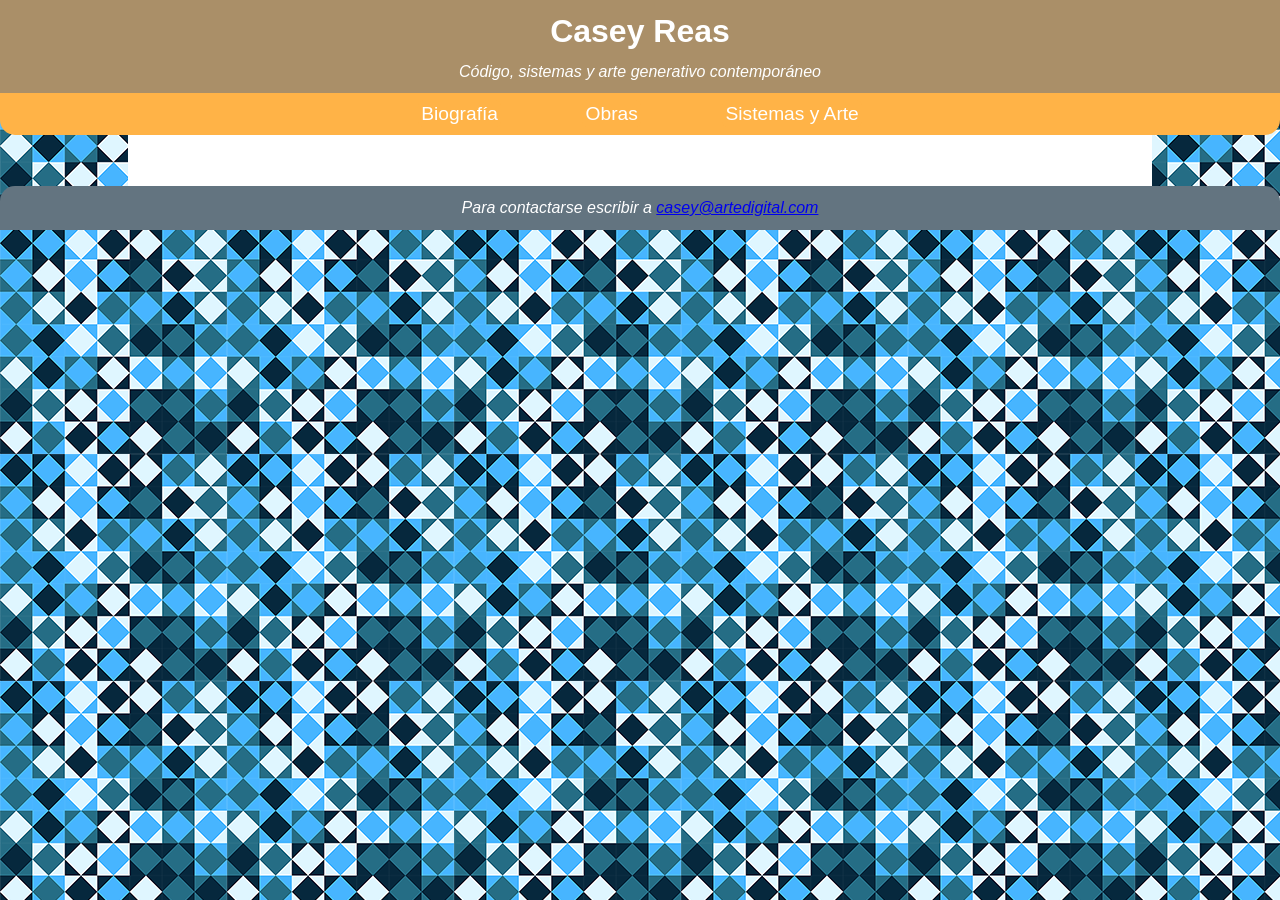
==== obras.html @ 544ff40e "creación de archivos obras y sistemayarte, links - Se creó la estructura de obras.html y sistemasyar" ====
<!DOCTYPE html>
<html lang="es">
    <head>
        <meta charset="UTF-8">
        <title>Obras</title>
        <link rel="stylesheet" href="css/estilos.css">
    </head>
    <body>
        <header>
            <div id="txtHeader">
                <h1>Casey Reas</h1>
                <p><i>Código, sistemas y arte generativo contemporáneo</i></p>
            </div>
            <nav>
                <ul>
                    <li><a href="index.html">Biografía</a></li>
                    <li><a href="obras.html">Obras</a></li>
                    <li><a href="sistemasyarte.html">Sistemas y Arte</a></li>
                </ul>
            </nav>
        </header>
        <main>
        
        </main>
        <footer>
            <address>
                <p>
                    Para contactarse escribir a <a href="mailto:casey@artedigital.com">casey@artedigital.com</a>
                </p>
            </address>
        </footer>
    </body>
</html>
---- css/estilos.css ----
/*------------TODO:------------*/

* {
    font-family: "Lato", sans-serif;
    margin: 0;
    padding: 0;
    box-sizing: border-box;
}

/*------------Etiquetas Semánticas:------------*/

body {
    background-image: url("../img/fondo.png");
    max-width: 1400px;
    text-align: center;
}

main {
    background-color: white;
    margin-left: 10%;
    margin-right: 10%;
    padding: 2%;
}

article {
    margin-left: 15%;
    margin-right: 15%;
}

section {
    margin-top: 5%;
    margin-bottom: 5%;
}

footer {
    background-color: #637480;
    color: white;
    padding-top: 1%;
    padding-bottom: 1%;
    border-radius: 15px 15px 0 0;
}

/*------------Selectores:------------*/

main p {
    text-align: justify;
    padding-bottom: 1rem;
    line-height: 1.5em;
}

main h1, main h3 {
    padding-bottom: 2rem;
}

#txtHeader h1{
    padding-bottom: 1%;
}

/*------------NAV:------------*/

nav {
	background-color: #FFB347;
    padding-top: 0.5%;
    padding-bottom: 0.5%;
    border-radius: 0 0 15px 15px;
}

nav ul {
	list-style-type: none;
	padding: 0;
    margin: 0;
}

nav li {
	display: inline-block;
    padding-left: 3%;
    padding-right: 3%;
}
    
nav a {
    text-decoration: none;
    font-size: 1.2rem;
    line-height: 1.5em;
    padding: 0.2rem;
    border-radius: 5px;
}

nav a:link {
	background-color:  #FFB347;
	color: #FFF;
}

nav a:visited {
	background-color:  #FFB347;
	color: #000;
}

nav a:hover {
	background-color: #47B5FF;
	color: #FFF;  
}

nav a:active {
	background-color: #256d85;
	color: #000;
}

/*------------Clases------------*/

.imgHorizontales {
    width: 100%;
    height: auto;
    display: block;
    padding-bottom: 2%;
}

.imgVerticales {
    width: 50%;
    height: auto;
    display: block;
    margin-left: auto;
    margin-right: auto;
}

.videoYouTube {
    display: block;
    margin-left: auto;
    margin-right: auto;
}

/*------------IDs------------*/

#txtHeader {
    padding: 1% 0;
    color: #FFF;
    background-color: #AA8F68;
}

#cita {
    color: gray;
    font-size: 0.9rem;
    text-align: center;
    display: block;
}
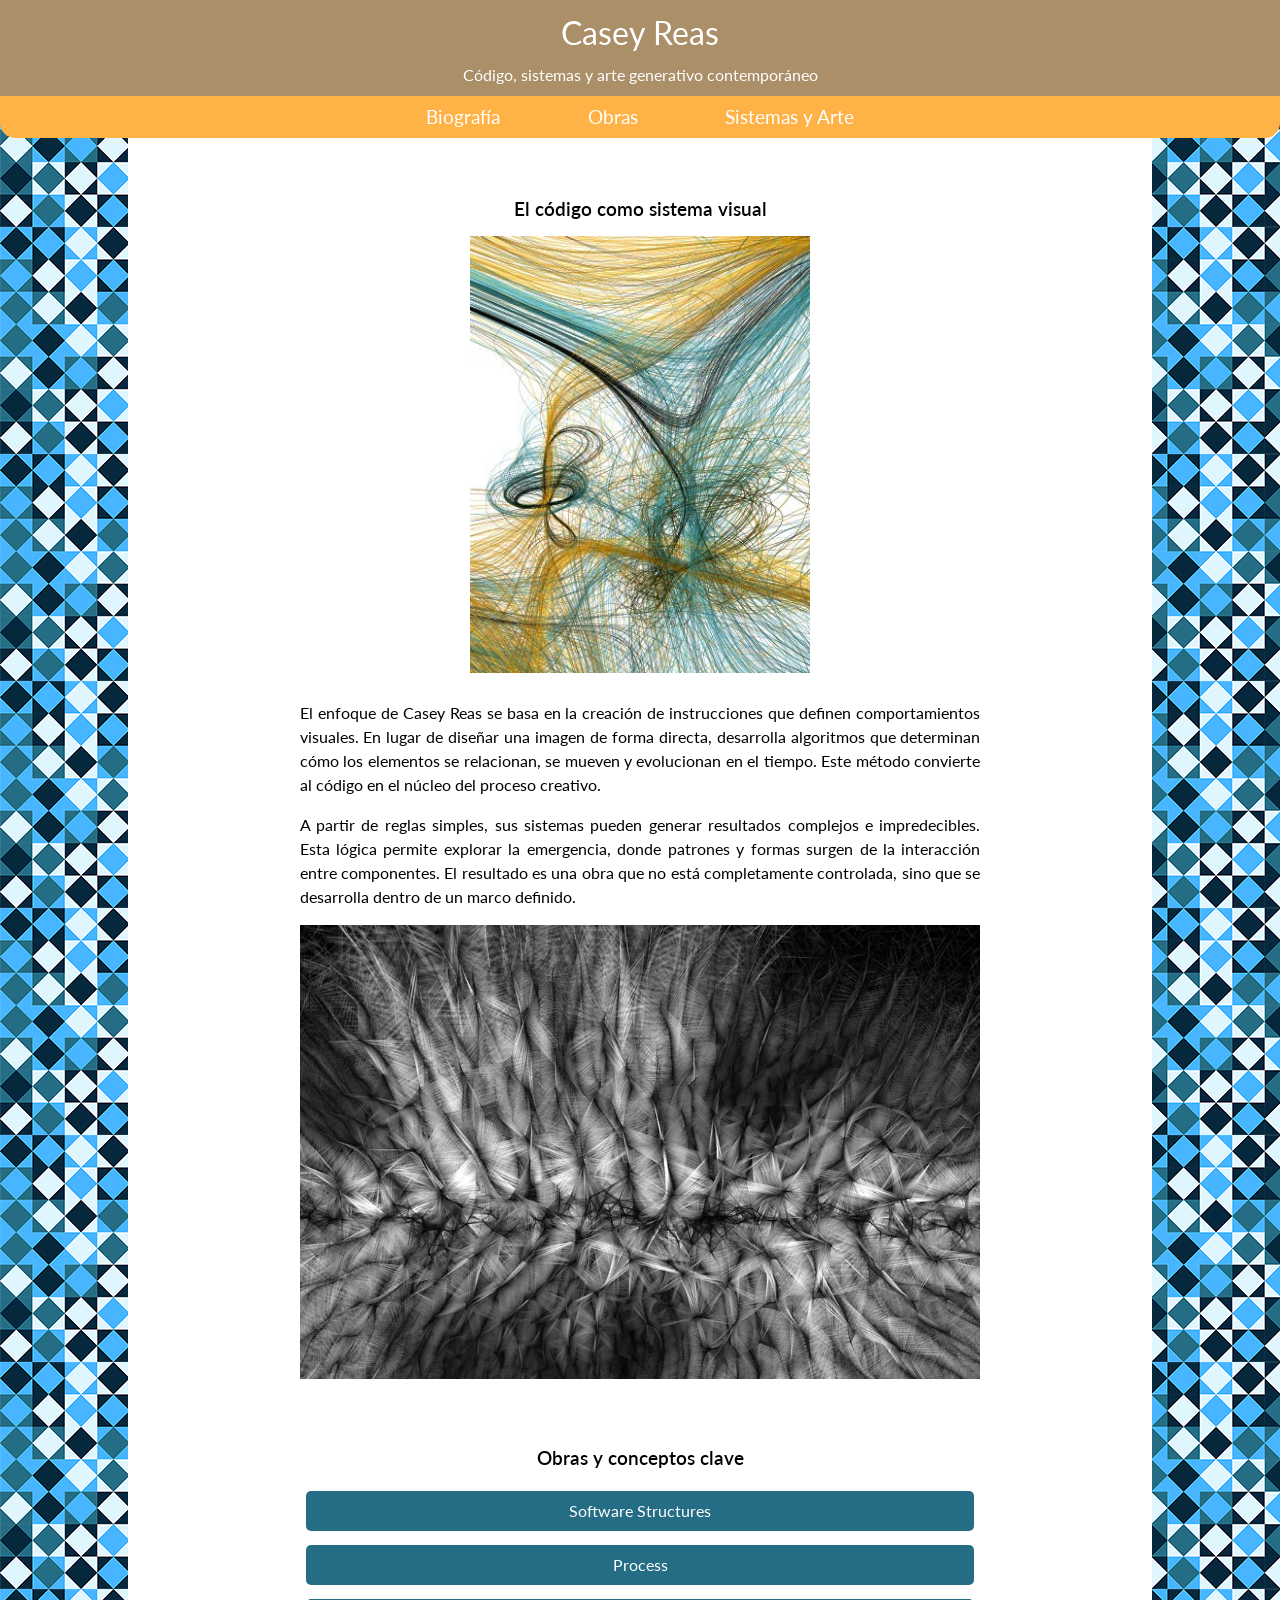
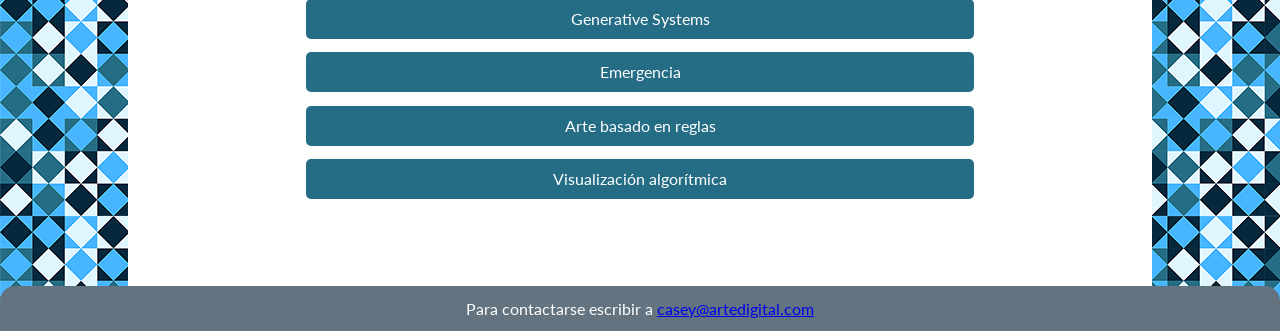
==== commit c5e6a48d: "Obras y Sistemas y Arte - Se completó los requisitos mínimos de obras.html y sistemasyarte.html - Se" ====
--- a/obras.html
+++ b/obras.html
@@ -4,30 +4,66 @@
         <meta charset="UTF-8">
         <title>Obras</title>
         <link rel="stylesheet" href="css/estilos.css">
+        <link rel="preconnect" href="https://fonts.googleapis.com">
+        <link rel="preconnect" href="https://fonts.gstatic.com" crossorigin>
+        <link href="https://fonts.googleapis.com/css2?family=Arvo:ital,wght@0,400;0,700;1,400;1,700&family=Lato:ital,wght@0,100;0,300;0,400;0,700;0,900;1,100;1,300;1,400;1,700;1,900&display=swap" 
+        rel="stylesheet">
     </head>
     <body>
-        <header>
-            <div id="txtHeader">
-                <h1>Casey Reas</h1>
-                <p><i>Código, sistemas y arte generativo contemporáneo</i></p>
-            </div>
-            <nav>
-                <ul>
-                    <li><a href="index.html">Biografía</a></li>
-                    <li><a href="obras.html">Obras</a></li>
-                    <li><a href="sistemasyarte.html">Sistemas y Arte</a></li>
-                </ul>
-            </nav>
-        </header>
-        <main>
-        
-        </main>
-        <footer>
-            <address>
-                <p>
-                    Para contactarse escribir a <a href="mailto:casey@artedigital.com">casey@artedigital.com</a>
-                </p>
-            </address>
-        </footer>
+        <div class="contenedor">
+            <header>
+                <div id="txtHeader">
+                    <h1>Casey Reas</h1>
+                    <p><i>Código, sistemas y arte generativo contemporáneo</i></p>
+                </div>
+                <nav>
+                    <ul>
+                        <li><a href="index.html">Biografía</a></li>
+                        <li><a href="obras.html">Obras</a></li>
+                        <li><a href="sistemasyarte.html">Sistemas y Arte</a></li>
+                    </ul>
+                </nav>
+            </header>
+            <main>
+                <article>
+                    <section>
+                        <a id="visuAlgorit"></a>
+                        <h1>El código como sistema visual</h1>
+                        <img class="imgVerticales" src="img/reas-4.jpg" alt="Obra de Casey Reas">
+                        <p>
+                            El enfoque de Casey Reas se basa en la creación de instrucciones que definen comportamientos visuales. 
+                            En lugar de diseñar una imagen de forma directa, desarrolla algoritmos que determinan cómo los elementos 
+                            se relacionan, se mueven y evolucionan en el tiempo. Este método convierte al código en el núcleo del 
+                            proceso creativo.
+                        </p>
+                        <p>
+                            A partir de reglas simples, sus sistemas pueden generar resultados complejos e impredecibles. Esta 
+                            lógica permite explorar la emergencia, donde patrones y formas surgen de la interacción entre 
+                            componentes. El resultado es una obra que no está completamente controlada, sino que se desarrolla 
+                            dentro de un marco definido.
+                        </p>
+                        <img class="imgHorizontales" src="img/reas-2.jpg" alt="Obra de Casey Reas">
+                    </section>
+                    <section>
+                        <h3>Obras y conceptos clave</h3>
+                        <ul id="lista">
+                            <li><a href="https://whitney.org/exhibitions/software-structures" target="_blank">Software Structures</a></li>
+                            <li><a href="https://reas.com/process" target="_blank">Process</a></li>
+                            <li><a href="https://cooper.edu/events-and-exhibitions/events/discussion-generative-systems-art-casey-reas-mario-klingemann" target="_blank">Generative Systems</a></li>
+                            <li><a href="https://www.amygoodchild.com/blog/emergence" target="_blank">Emergencia</a></li>
+                            <li><a href="sistemasyarte.html" target="_blank">Arte basado en reglas</a></li>
+                            <li><a href="#visuAlgorit">Visualización algorítmica</a></li>
+                        </ul>
+                    </section>   
+                </article>
+            </main>
+            <footer>
+                <address>
+                    <p>
+                        Para contactarse escribir a <a href="mailto:casey@artedigital.com">casey@artedigital.com</a>
+                    </p>
+                </address>
+            </footer>
+        </div>
     </body>
 </html>
--- a/css/estilos.css
+++ b/css/estilos.css
@@ -2,17 +2,18 @@
 
 * {
     font-family: "Lato", sans-serif;
+    font-weight: 400;
+    font-style: normal;
     margin: 0;
     padding: 0;
     box-sizing: border-box;
+    text-align: center;
 }
 
 /*------------Etiquetas Semánticas:------------*/
 
 body {
     background-image: url("../img/fondo.png");
-    max-width: 1400px;
-    text-align: center;
 }
 
 main {
@@ -29,7 +30,7 @@
 
 section {
     margin-top: 5%;
-    margin-bottom: 5%;
+    margin-bottom: 8%;
 }
 
 footer {
@@ -38,22 +39,6 @@
     padding-top: 1%;
     padding-bottom: 1%;
     border-radius: 15px 15px 0 0;
-}
-
-/*------------Selectores:------------*/
-
-main p {
-    text-align: justify;
-    padding-bottom: 1rem;
-    line-height: 1.5em;
-}
-
-main h1, main h3 {
-    padding-bottom: 2rem;
-}
-
-#txtHeader h1{
-    padding-bottom: 1%;
 }
 
 /*------------NAV:------------*/
@@ -105,7 +90,70 @@
 	color: #000;
 }
 
+/*------------Selectores:------------*/
+
+main p {
+    text-align: justify;
+    padding-bottom: 1rem;
+    line-height: 1.5em;
+}
+
+main h1, main h3 {
+    padding-bottom: 1rem;
+    font-weight: 600;
+}
+
+#txtHeader h1{
+    padding-bottom: 1%;
+}
+
+main #lista {
+    padding: 0;
+    margin: 0;
+    list-style-type: none; 
+}
+
+main #lista li {
+    padding: 1%;
+}
+
+main #lista a {
+    display: block;
+    text-decoration: none;
+    line-height: 1.5em;
+    padding: 0.5rem;
+    border-radius: 5px;
+}
+
+main #lista a:link {
+	background-color: #256d85;
+	color: #FFF;
+}
+
+main #lista a:visited {
+	background-color: #256d85;
+	color: #47B5FF;
+}
+
+main #lista a:hover {
+	background-color: #244e5b;
+	color: #47B5FF;  
+}
+
+main #lista a:active {
+	background-color: #47B5FF;
+	color: #06283D;
+}
+
+
+
 /*------------Clases------------*/
+
+.contenedor{
+    max-width: 1400px;
+    width: 100%;
+    margin: 0 auto;
+}
 
 .imgHorizontales {
     width: 100%;
@@ -120,12 +168,14 @@
     display: block;
     margin-left: auto;
     margin-right: auto;
+    padding-bottom: 4%;
 }
 
 .videoYouTube {
     display: block;
     margin-left: auto;
     margin-right: auto;
+    padding-bottom: 2%;
 }
 
 /*------------IDs------------*/
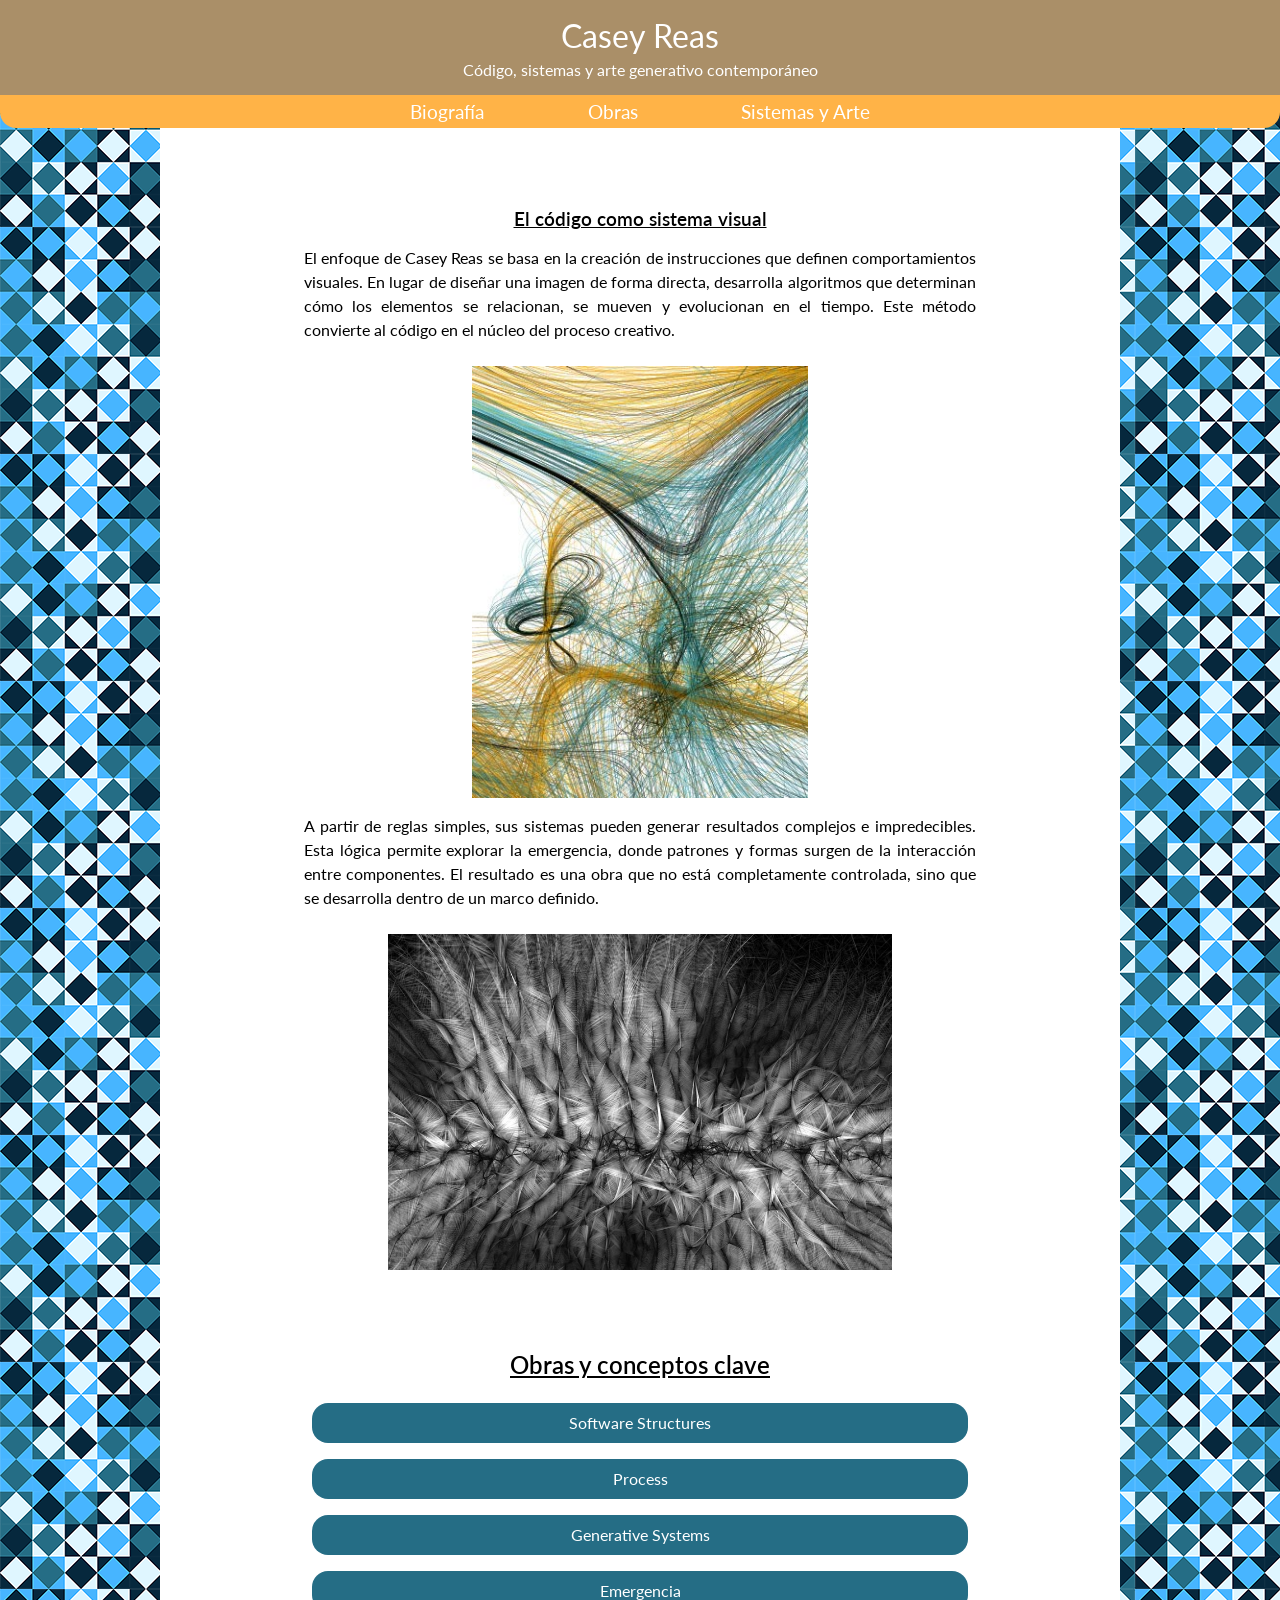
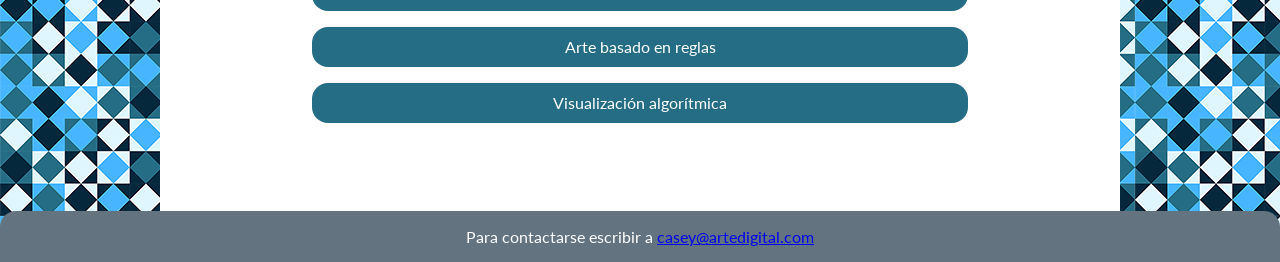
==== commit 1233242d: "Correcciones en las Unidades de Medidas - Se corrigieron las unaidades de medidas en el archivo esti" ====
--- a/obras.html
+++ b/obras.html
@@ -29,13 +29,13 @@
                     <section>
                         <a id="visuAlgorit"></a>
                         <h1>El código como sistema visual</h1>
-                        <img class="imgVerticales" src="img/reas-4.jpg" alt="Obra de Casey Reas">
                         <p>
                             El enfoque de Casey Reas se basa en la creación de instrucciones que definen comportamientos visuales. 
                             En lugar de diseñar una imagen de forma directa, desarrolla algoritmos que determinan cómo los elementos 
                             se relacionan, se mueven y evolucionan en el tiempo. Este método convierte al código en el núcleo del 
                             proceso creativo.
                         </p>
+                        <img class="imgVerticales" src="img/reas-4.jpg" alt="Obra de Casey Reas">
                         <p>
                             A partir de reglas simples, sus sistemas pueden generar resultados complejos e impredecibles. Esta 
                             lógica permite explorar la emergencia, donde patrones y formas surgen de la interacción entre 
@@ -45,7 +45,7 @@
                         <img class="imgHorizontales" src="img/reas-2.jpg" alt="Obra de Casey Reas">
                     </section>
                     <section>
-                        <h3>Obras y conceptos clave</h3>
+                        <h2>Obras y conceptos clave</h2>
                         <ul id="lista">
                             <li><a href="https://whitney.org/exhibitions/software-structures" target="_blank">Software Structures</a></li>
                             <li><a href="https://reas.com/process" target="_blank">Process</a></li>
--- a/css/estilos.css
+++ b/css/estilos.css
@@ -18,36 +18,38 @@
 
 main {
     background-color: white;
-    margin-left: 10%;
-    margin-right: 10%;
-    padding: 2%;
+    margin: 0 10rem;
+    padding: 1rem;
 }
 
 article {
-    margin-left: 15%;
-    margin-right: 15%;
+    margin: 0 8rem;
 }
 
 section {
-    margin-top: 5%;
-    margin-bottom: 8%;
+    margin: 4rem 0;
 }
 
 footer {
     background-color: #637480;
     color: white;
-    padding-top: 1%;
-    padding-bottom: 1%;
-    border-radius: 15px 15px 0 0;
+    padding-top: 1rem;
+    padding-bottom: 1rem;
+    border-radius: 1rem 1rem 0 0;
+}
+
+h1, h2 {
+    font-family: "Lato", sans-serif;
+    font-style: normal;
 }
 
 /*------------NAV:------------*/
 
 nav {
 	background-color: #FFB347;
-    padding-top: 0.5%;
-    padding-bottom: 0.5%;
-    border-radius: 0 0 15px 15px;
+    padding-top: 0.3rem;
+    padding-bottom: 0.3rem;
+    border-radius: 0 0 1rem 1rem;
 }
 
 nav ul {
@@ -58,16 +60,16 @@
 
 nav li {
 	display: inline-block;
-    padding-left: 3%;
-    padding-right: 3%;
+    padding-left: 3rem;
+    padding-right: 3rem;
 }
     
 nav a {
     text-decoration: none;
     font-size: 1.2rem;
-    line-height: 1.5em;
-    padding: 0.2rem;
-    border-radius: 5px;
+    line-height: 1.5rem;
+    padding: 0.1rem;
+    border-radius: 0.3rem;
 }
 
 nav a:link {
@@ -94,17 +96,18 @@
 
 main p {
     text-align: justify;
-    padding-bottom: 1rem;
-    line-height: 1.5em;
+    padding-bottom: 1.5rem;
+    line-height: 1.5rem;
 }
 
-main h1, main h3 {
+main h1, main h2 {
     padding-bottom: 1rem;
     font-weight: 600;
+    text-decoration: underline;
 }
 
 #txtHeader h1{
-    padding-bottom: 1%;
+    padding-bottom: 0.3rem;
 }
 
 main #lista {
@@ -114,15 +117,15 @@
 }
 
 main #lista li {
-    padding: 1%;
+    padding: 0.5rem;
 }
 
 main #lista a {
     display: block;
     text-decoration: none;
-    line-height: 1.5em;
+    line-height: 1.5rem;
     padding: 0.5rem;
-    border-radius: 5px;
+    border-radius: 1rem;
 }
 
 main #lista a:link {
@@ -156,10 +159,12 @@
 }
 
 .imgHorizontales {
-    width: 100%;
+    width: 75%;
     height: auto;
     display: block;
-    padding-bottom: 2%;
+    margin-left: auto;
+    margin-right: auto;
+    padding-bottom: 1rem;
 }
 
 .imgVerticales {
@@ -168,20 +173,20 @@
     display: block;
     margin-left: auto;
     margin-right: auto;
-    padding-bottom: 4%;
+    padding-bottom: 1rem;
 }
 
 .videoYouTube {
     display: block;
     margin-left: auto;
     margin-right: auto;
-    padding-bottom: 2%;
+    padding-bottom: 3rem;
 }
 
 /*------------IDs------------*/
 
 #txtHeader {
-    padding: 1% 0;
+    padding: 1rem 0;
     color: #FFF;
     background-color: #AA8F68;
 }
@@ -191,8 +196,4 @@
     font-size: 0.9rem;
     text-align: center;
     display: block;
-}
-
-
-
-
+}
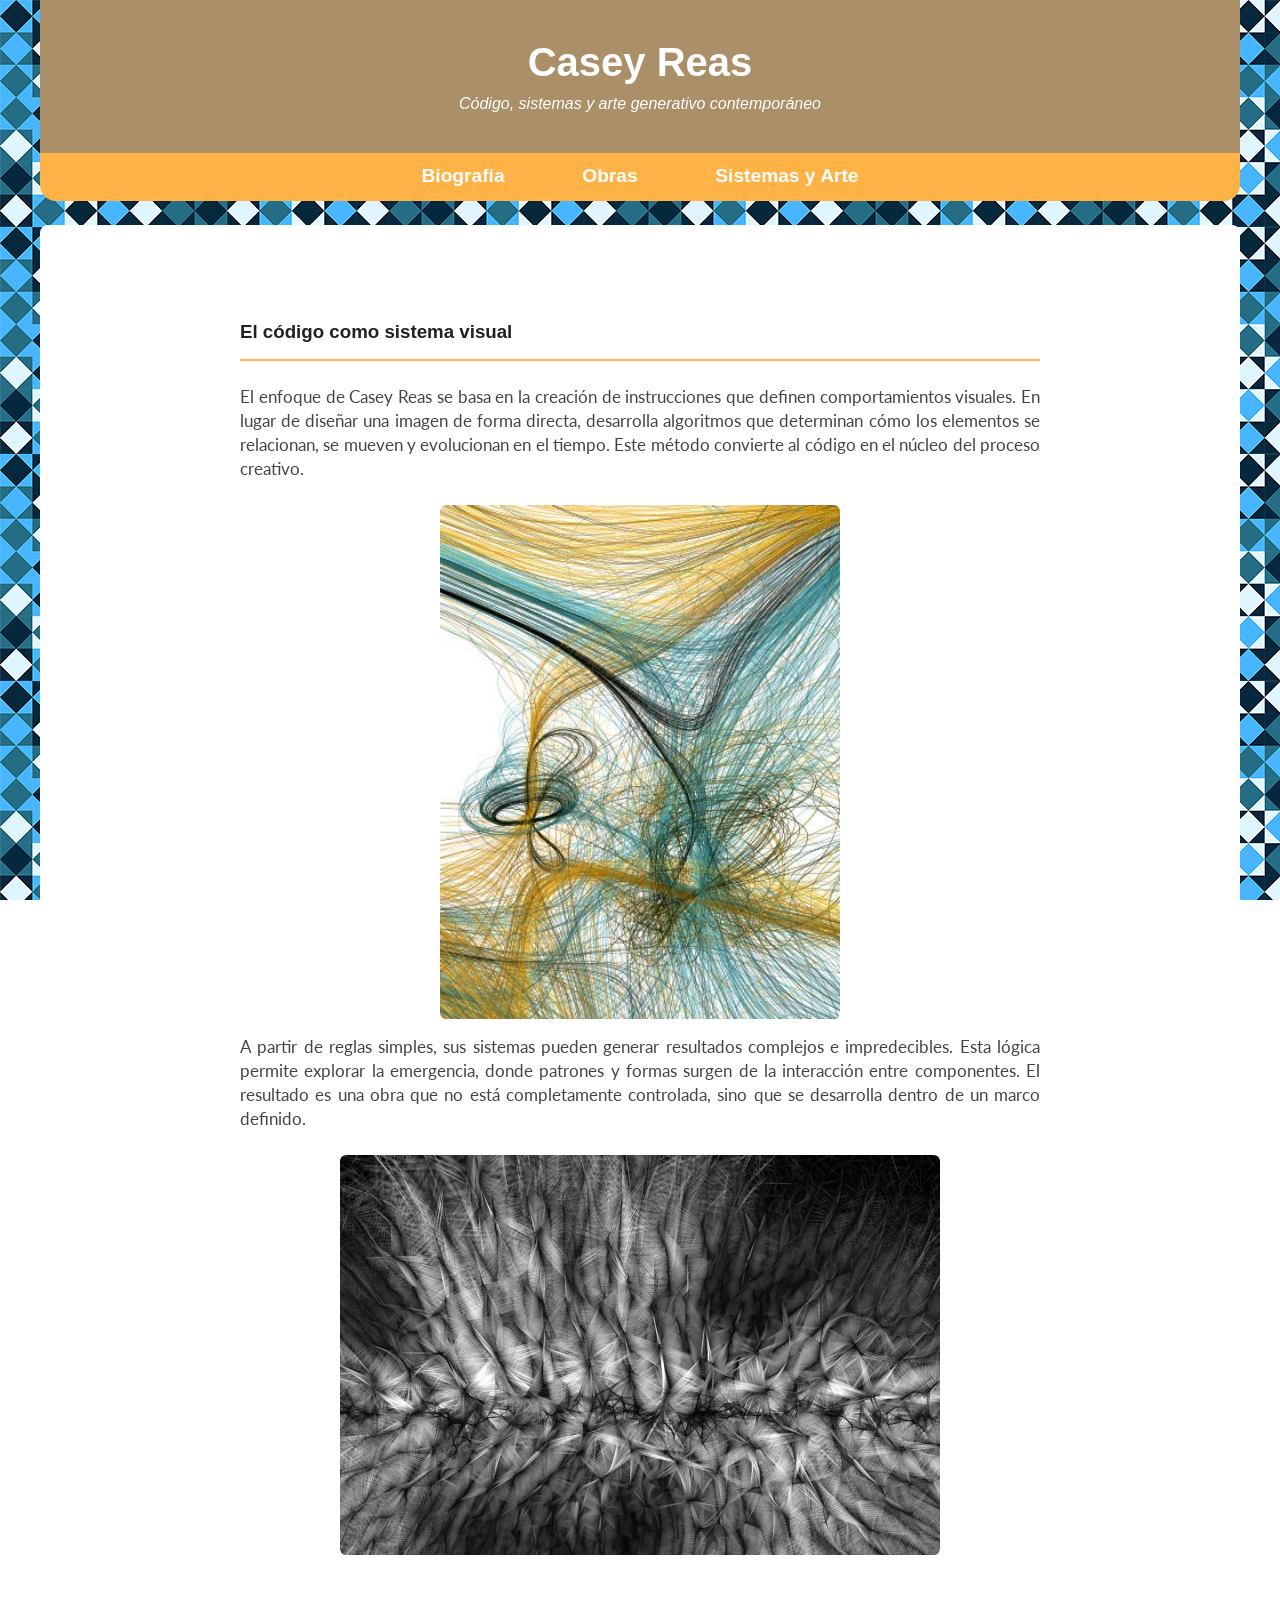
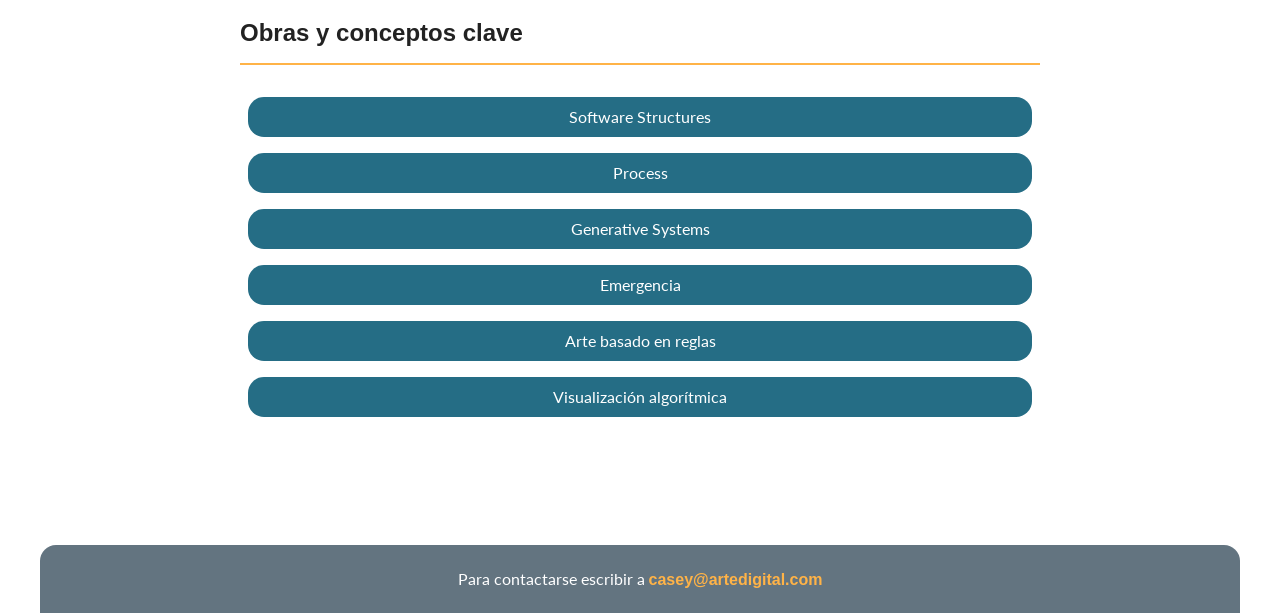
==== commit e8b0e0e8: "Corrección IA - Errores encontrados: + ID txtHeader usado como class. + Iframe sin clase vinculada. " ====
--- a/obras.html
+++ b/obras.html
@@ -12,7 +12,7 @@
     <body>
         <div class="contenedor">
             <header>
-                <div id="txtHeader">
+                <div class="txtHeader">
                     <h1>Casey Reas</h1>
                     <p><i>Código, sistemas y arte generativo contemporáneo</i></p>
                 </div>
@@ -47,10 +47,10 @@
                     <section>
                         <h2>Obras y conceptos clave</h2>
                         <ul id="lista">
-                            <li><a href="https://whitney.org/exhibitions/software-structures" target="_blank">Software Structures</a></li>
-                            <li><a href="https://reas.com/process" target="_blank">Process</a></li>
-                            <li><a href="https://cooper.edu/events-and-exhibitions/events/discussion-generative-systems-art-casey-reas-mario-klingemann" target="_blank">Generative Systems</a></li>
-                            <li><a href="https://www.amygoodchild.com/blog/emergence" target="_blank">Emergencia</a></li>
+                            <li><a href="https://whitney.org/exhibitions/software-structures" target="_blank" rel="noopener noreferrer">Software Structures</a></li>
+                            <li><a href="https://reas.com/process" target="_blank" rel="noopener noreferrer">Process</a></li>
+                            <li><a href="https://cooper.edu/events-and-exhibitions/events/discussion-generative-systems-art-casey-reas-mario-klingemann" target="_blank" rel="noopener noreferrer">Generative Systems</a></li>
+                            <li><a href="https://www.amygoodchild.com/blog/emergence" target="_blank" rel="noopener noreferrer">Emergencia</a></li>
                             <li><a href="sistemasyarte.html" target="_blank">Arte basado en reglas</a></li>
                             <li><a href="#visuAlgorit">Visualización algorítmica</a></li>
                         </ul>
--- a/css/estilos.css
+++ b/css/estilos.css
@@ -1,85 +1,85 @@
-/*------------TODO:------------*/
+/*------------ Variables ------------*/
+
+:root {
+    --color-principal: #AA8F68;
+    --color-acento: #FFB347;
+    --color-hover: #47B5FF;
+    --color-active: #256d85;
+    --color-oscuro: #244e5b;
+    --color-fondo-footer: #637480;
+    --fuente-lato: "Lato", sans-serif;
+}
+
+/*------------General:------------*/
 
 * {
-    font-family: "Lato", sans-serif;
+    /*font-family: "Lato", sans-serif;
     font-weight: 400;
     font-style: normal;
     margin: 0;
     padding: 0;
     box-sizing: border-box;
-    text-align: center;
-}
-
-/*------------Etiquetas Semánticas:------------*/
+    text-align: center;*/
+    margin: 0;
+    padding: 0;
+    box-sizing: border-box;
+}
 
 body {
     background-image: url("../img/fondo.png");
-}
-
-main {
-    background-color: white;
-    margin: 0 10rem;
-    padding: 1rem;
-}
-
-article {
-    margin: 0 8rem;
-}
-
-section {
-    margin: 4rem 0;
-}
-
-footer {
-    background-color: #637480;
-    color: white;
-    padding-top: 1rem;
-    padding-bottom: 1rem;
-    border-radius: 1rem 1rem 0 0;
-}
-
-h1, h2 {
-    font-family: "Lato", sans-serif;
-    font-style: normal;
-}
-
-/*------------NAV:------------*/
+    background-attachment: fixed;
+    font-family: var(--fuente-lato);
+    font-weight: 400;
+    color: #444;
+}
+
+.contenedor{
+    max-width: 1200px;
+    width: 95%;
+    margin: 0 auto;
+}
+
+/*------------Header:------------*/
+
+.txtHeader {
+    padding: 2.5rem 1rem;
+    color: #FFF;
+    background-color: var(--color-principal);
+    text-align: center;
+}
+
+.txtHeader h1 {
+    font-size: 2.5rem;
+    margin-bottom: 0.5rem;
+    font-weight: 700;
+}
+
+/*------------Navegación:------------*/
 
 nav {
-	background-color: #FFB347;
-    padding-top: 0.3rem;
-    padding-bottom: 0.3rem;
+    text-align: center;
+	background-color: var(--color-acento);
     border-radius: 0 0 1rem 1rem;
+    padding: 0.3rem 0;
 }
 
 nav ul {
 	list-style-type: none;
-	padding: 0;
-    margin: 0;
 }
 
 nav li {
-	display: inline-block;
-    padding-left: 3rem;
-    padding-right: 3rem;
+    display: inline-block;
+	padding: 0.5rem 1.5rem;
 }
     
 nav a {
     text-decoration: none;
+    font-weight: 700;
     font-size: 1.2rem;
-    line-height: 1.5rem;
-    padding: 0.1rem;
+    transition: all 0.3s ease;
+    padding: 0.4rem 0.8rem;
     border-radius: 0.3rem;
-}
-
-nav a:link {
-	background-color:  #FFB347;
-	color: #FFF;
-}
-
-nav a:visited {
-	background-color:  #FFB347;
-	color: #000;
+    color: #FFF;
 }
 
 nav a:hover {
@@ -88,32 +88,107 @@
 }
 
 nav a:active {
-	background-color: #256d85;
-	color: #000;
-}
-
-/*------------Selectores:------------*/
+    background-color: var(--color-active);
+    color: #FFF;
+}
+
+/*------------Main:------------*/
+
+main {
+    background-color: #FFF;
+    padding: 2rem 1.5rem;
+    margin: 1.5rem 0;
+    border-radius: 0.5rem;
+}
+
+article {
+    max-width: 800px;
+    margin: 0 auto;
+}
+
+section {
+    margin: 4rem 0;
+}
 
 main p {
     text-align: justify;
     padding-bottom: 1.5rem;
     line-height: 1.5rem;
+    font-size: 1.05rem;
 }
 
 main h1, main h2 {
     padding-bottom: 1rem;
-    font-weight: 600;
+    font-weight: 700;
+    color: #222;
+    border-bottom: 2px solid var(--color-acento);
+    margin-bottom: 1.5rem;
+}
+
+/*------------Imágenes y Video:------------*/
+
+#imgCita {
+    margin: 1.5rem 0;
+    text-align: center;
+}
+
+.imgHorizontales, .imgVerticales {
+    height: auto;
+    display: block;
+    margin: 0 auto 1rem auto;
+    border-radius: 0.4rem;
+    max-width: 100%;
+}
+
+.imgHorizontales { width: 75%; }
+.imgVerticales { width: 50%; }
+
+.contenedor-video {
+    position: relative;
+    width: 100%;
+    max-width: 560px;
+    margin: 0 auto 2rem auto;
+}
+
+.videoYouTube {
+    width: 100%;
+    aspect-ratio: 16 / 9;
+    border: none;
+    border-radius: 0.5rem;
+    display: block;
+}
+
+/*------------Footer:------------*/
+
+footer {
+    background-color: var(--color-fondo-footer);
+    color: #FFF;
+    text-align: center;
+    padding: 1.5rem 1rem;
+    border-radius: 1rem 1rem 0 0;
+}
+
+footer address {
+    font-style: normal;
+}
+
+footer address a{
+    color: var(--color-acento);
+    text-decoration: none;
+    font-weight: bold;
+}
+
+
+footer address a:hover {
     text-decoration: underline;
 }
 
-#txtHeader h1{
-    padding-bottom: 0.3rem;
-}
+/*------------Lista (Obras):------------*/
+
 
 main #lista {
-    padding: 0;
-    margin: 0;
     list-style-type: none; 
+    text-align: center;
 }
 
 main #lista li {
@@ -126,74 +201,25 @@
     line-height: 1.5rem;
     padding: 0.5rem;
     border-radius: 1rem;
-}
-
-main #lista a:link {
-	background-color: #256d85;
-	color: #FFF;
-}
-
-main #lista a:visited {
-	background-color: #256d85;
-	color: #47B5FF;
+    color: #FFF;
+    background-color: var(--color-active);
 }
 
 main #lista a:hover {
-	background-color: #244e5b;
-	color: #47B5FF;  
-}
-
-main #lista a:active {
+	background-color: var(--color-oscuro); 
+}
+
+main #lista a:active{
 	background-color: #47B5FF;
-	color: #06283D;
-}
-
-
-
-/*------------Clases------------*/
-
-.contenedor{
-    max-width: 1400px;
-    width: 100%;
-    margin: 0 auto;
-}
-
-.imgHorizontales {
-    width: 75%;
-    height: auto;
-    display: block;
-    margin-left: auto;
-    margin-right: auto;
-    padding-bottom: 1rem;
-}
-
-.imgVerticales {
-    width: 50%;
-    height: auto;
-    display: block;
-    margin-left: auto;
-    margin-right: auto;
-    padding-bottom: 1rem;
-}
-
-.videoYouTube {
-    display: block;
-    margin-left: auto;
-    margin-right: auto;
-    padding-bottom: 3rem;
+	color: #FFF
 }
 
 /*------------IDs------------*/
-
-#txtHeader {
-    padding: 1rem 0;
-    color: #FFF;
-    background-color: #AA8F68;
-}
 
 #cita {
     color: gray;
-    font-size: 0.9rem;
-    text-align: center;
-    display: block;
-}+    font-size: 0.95rem;
+    font-style: italic;
+    margin-top: 0.5rem;
+    display: block;
+}
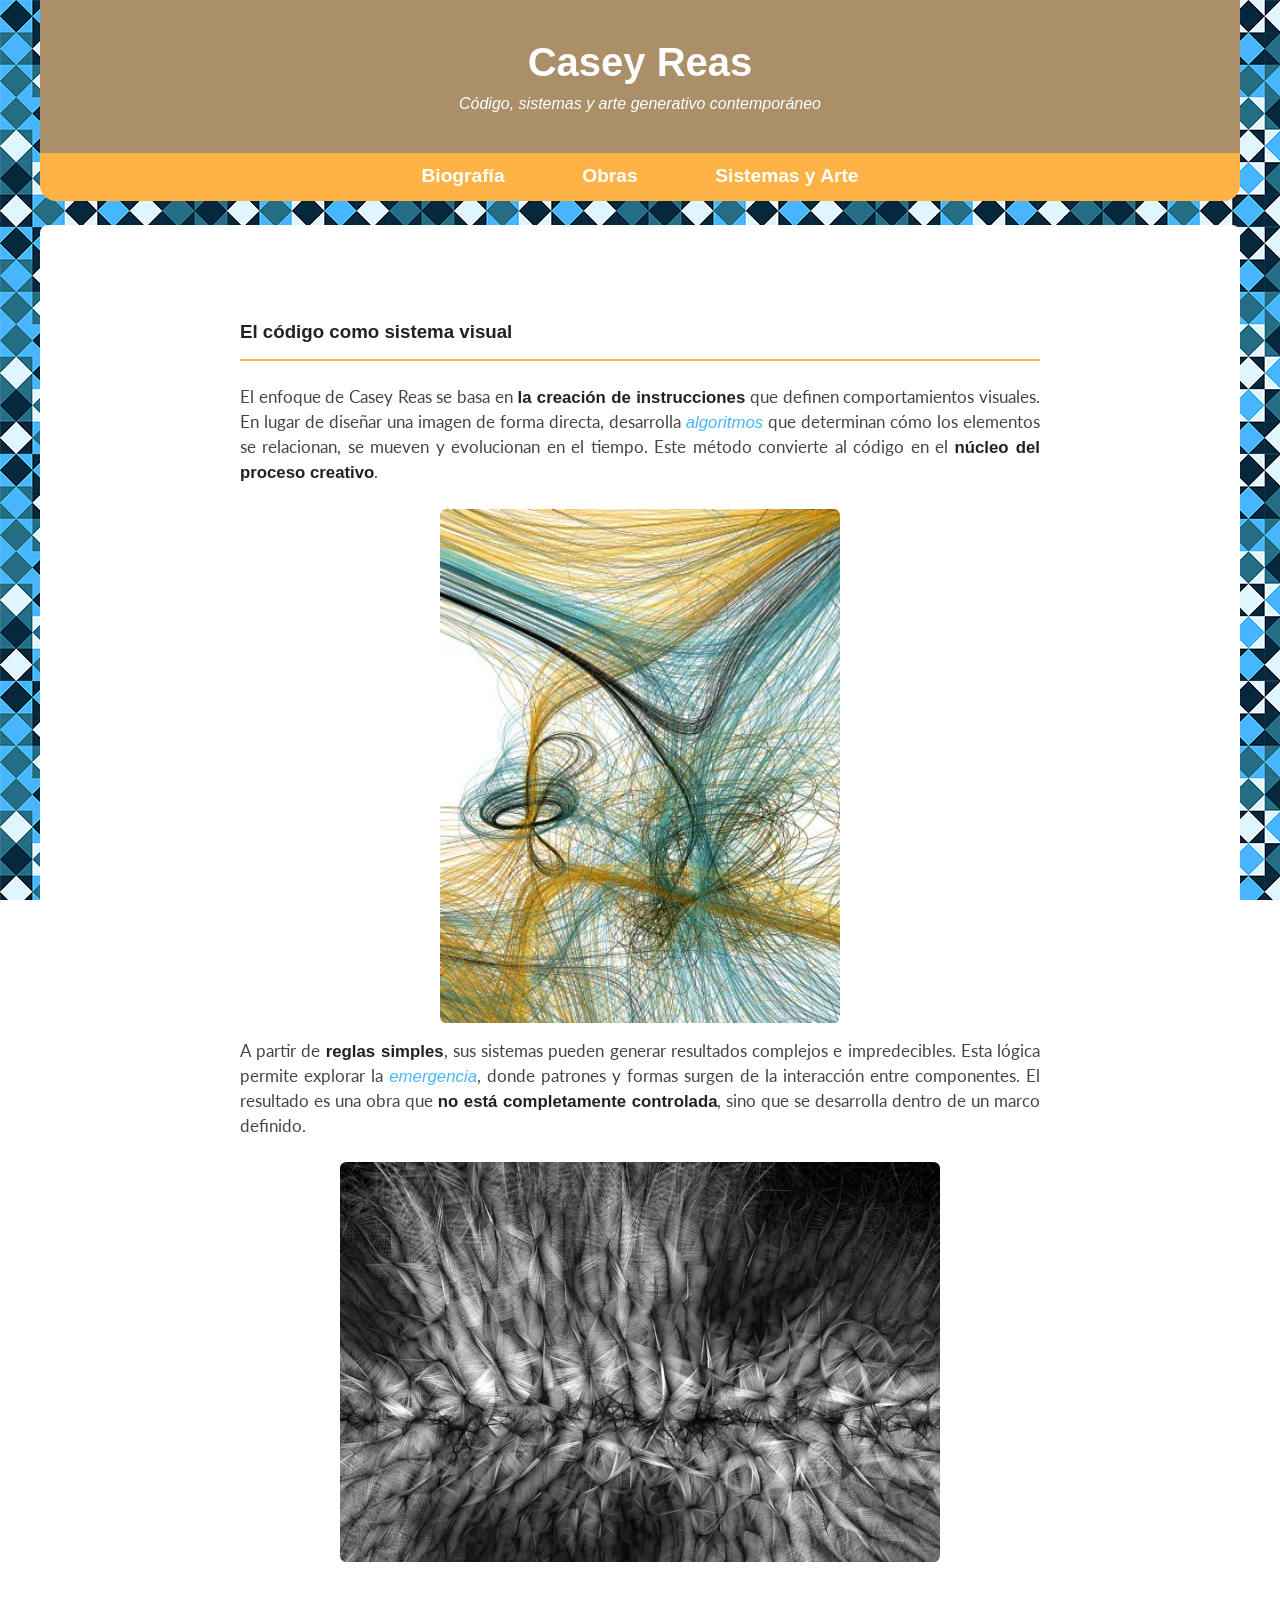
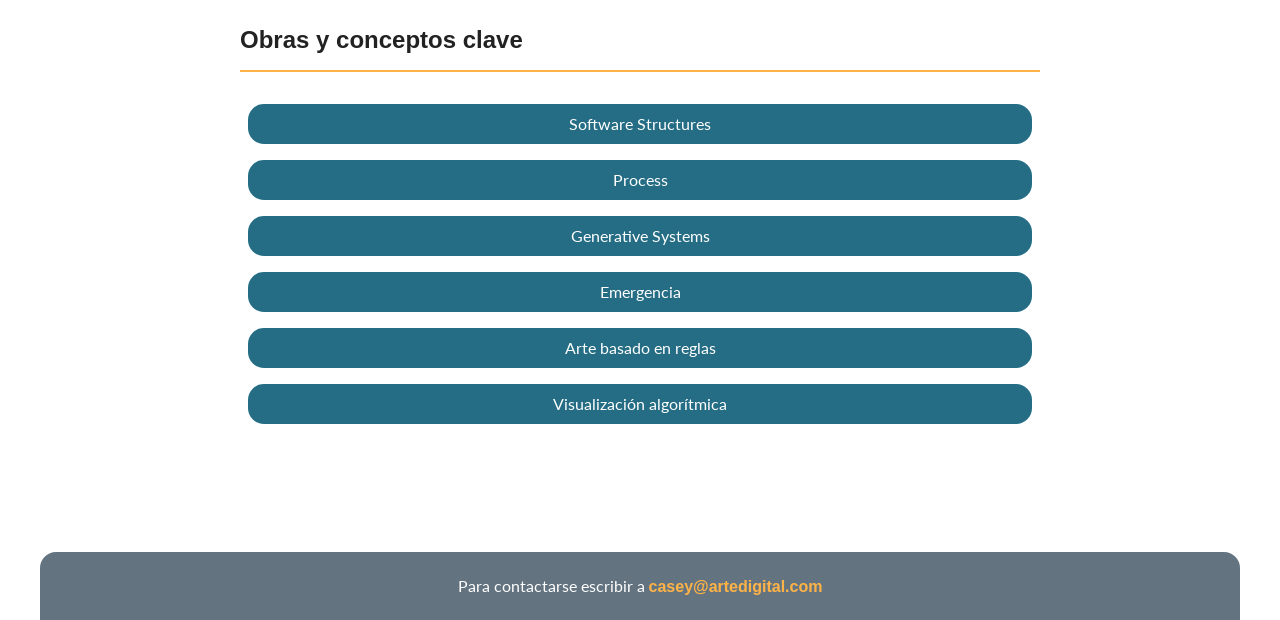
==== commit 2d535e89: "Textos Destacados, Declaración de IA y estilos.css - Se marcaron los textos destacados y se los pers" ====
--- a/obras.html
+++ b/obras.html
@@ -1,4 +1,6 @@
 <!DOCTYPE html>
+<!--Nota: Los textos fueron generados por ChatGPT y adaptados a la consigna. Pueden contener errores. Las imágenes fueron recopiladas de Internet únicamente para su uso en este parcial. -->
+<!--En este archivo se utilizó IA Gemini 3.0 para la corrección de errores.-->
 <html lang="es">
     <head>
         <meta charset="UTF-8">
@@ -12,7 +14,7 @@
     <body>
         <div class="contenedor">
             <header>
-                <div class="txtHeader">
+                <div class="header-texto">
                     <h1>Casey Reas</h1>
                     <p><i>Código, sistemas y arte generativo contemporáneo</i></p>
                 </div>
@@ -26,33 +28,32 @@
             </header>
             <main>
                 <article>
-                    <section>
-                        <a id="visuAlgorit"></a>
+                    <section id="visualizacion-algoritmica">
                         <h1>El código como sistema visual</h1>
                         <p>
-                            El enfoque de Casey Reas se basa en la creación de instrucciones que definen comportamientos visuales. 
-                            En lugar de diseñar una imagen de forma directa, desarrolla algoritmos que determinan cómo los elementos 
-                            se relacionan, se mueven y evolucionan en el tiempo. Este método convierte al código en el núcleo del 
-                            proceso creativo.
+                            El enfoque de Casey Reas se basa en <strong>la creación de instrucciones</strong> que definen comportamientos visuales. 
+                            En lugar de diseñar una imagen de forma directa, desarrolla <em>algoritmos</em> que determinan cómo los elementos 
+                            se relacionan, se mueven y evolucionan en el tiempo. Este método convierte al código en el 
+                            <strong>núcleo del proceso creativo</strong>.
                         </p>
-                        <img class="imgVerticales" src="img/reas-4.jpg" alt="Obra de Casey Reas">
+                        <img class="imagen-vertical" src="img/reas-4.jpg" alt="Obra de Casey Reas">
                         <p>
-                            A partir de reglas simples, sus sistemas pueden generar resultados complejos e impredecibles. Esta 
-                            lógica permite explorar la emergencia, donde patrones y formas surgen de la interacción entre 
-                            componentes. El resultado es una obra que no está completamente controlada, sino que se desarrolla 
+                            A partir de <strong>reglas simples</strong>, sus sistemas pueden generar resultados complejos e impredecibles. Esta 
+                            lógica permite explorar la <em>emergencia</em>, donde patrones y formas surgen de la interacción entre 
+                            componentes. El resultado es una obra que <strong>no está completamente controlada</strong>, sino que se desarrolla 
                             dentro de un marco definido.
                         </p>
-                        <img class="imgHorizontales" src="img/reas-2.jpg" alt="Obra de Casey Reas">
+                        <img class="imagen-horizontal" src="img/reas-2.jpg" alt="Obra de Casey Reas">
                     </section>
                     <section>
                         <h2>Obras y conceptos clave</h2>
                         <ul id="lista">
                             <li><a href="https://whitney.org/exhibitions/software-structures" target="_blank" rel="noopener noreferrer">Software Structures</a></li>
                             <li><a href="https://reas.com/process" target="_blank" rel="noopener noreferrer">Process</a></li>
-                            <li><a href="https://cooper.edu/events-and-exhibitions/events/discussion-generative-systems-art-casey-reas-mario-klingemann" target="_blank" rel="noopener noreferrer">Generative Systems</a></li>
+                            <li><a href="https://www.katevassgalerie.com/blog/processing" target="_blank" rel="noopener noreferrer">Generative Systems</a></li>
                             <li><a href="https://www.amygoodchild.com/blog/emergence" target="_blank" rel="noopener noreferrer">Emergencia</a></li>
                             <li><a href="sistemasyarte.html" target="_blank">Arte basado en reglas</a></li>
-                            <li><a href="#visuAlgorit">Visualización algorítmica</a></li>
+                            <li><a href="#visualizacion-algoritmica">Visualización algorítmica</a></li>
                         </ul>
                     </section>   
                 </article>
--- a/css/estilos.css
+++ b/css/estilos.css
@@ -1,3 +1,9 @@
+/*
+Nota: Los textos fueron generados por ChatGPT y adaptados a la consigna. Pueden contener errores. Las imágenes fueron recopiladas de Internet únicamente para su uso en este parcial.
+
+En este archivo se utilizó IA Gemini 3.0 para la corrección de errores, organización y estilos aplicados.
+*/
+
 /*------------ Variables ------------*/
 
 :root {
@@ -13,13 +19,6 @@
 /*------------General:------------*/
 
 * {
-    /*font-family: "Lato", sans-serif;
-    font-weight: 400;
-    font-style: normal;
-    margin: 0;
-    padding: 0;
-    box-sizing: border-box;
-    text-align: center;*/
     margin: 0;
     padding: 0;
     box-sizing: border-box;
@@ -41,14 +40,14 @@
 
 /*------------Header:------------*/
 
-.txtHeader {
+.header-texto {
     padding: 2.5rem 1rem;
     color: #FFF;
     background-color: var(--color-principal);
     text-align: center;
 }
 
-.txtHeader h1 {
+.header-texto h1 {
     font-size: 2.5rem;
     margin-bottom: 0.5rem;
     font-weight: 700;
@@ -125,14 +124,25 @@
     margin-bottom: 1.5rem;
 }
 
+strong {
+    color: #222;
+    font-weight: 700;
+}
+
+em {
+    color: var(--color-hover);
+    font-weight: 400;
+    font-style: italic;
+}
+
 /*------------Imágenes y Video:------------*/
 
-#imgCita {
+#imagen-cita {
     margin: 1.5rem 0;
     text-align: center;
 }
 
-.imgHorizontales, .imgVerticales {
+.imagen-horizontal, .imagen-vertical {
     height: auto;
     display: block;
     margin: 0 auto 1rem auto;
@@ -140,8 +150,8 @@
     max-width: 100%;
 }
 
-.imgHorizontales { width: 75%; }
-.imgVerticales { width: 50%; }
+.imagen-horizontal { width: 75%; }
+.imagen-vertical { width: 50%; }
 
 .contenedor-video {
     position: relative;
@@ -150,7 +160,7 @@
     margin: 0 auto 2rem auto;
 }
 
-.videoYouTube {
+.video-youtube {
     width: 100%;
     aspect-ratio: 16 / 9;
     border: none;
